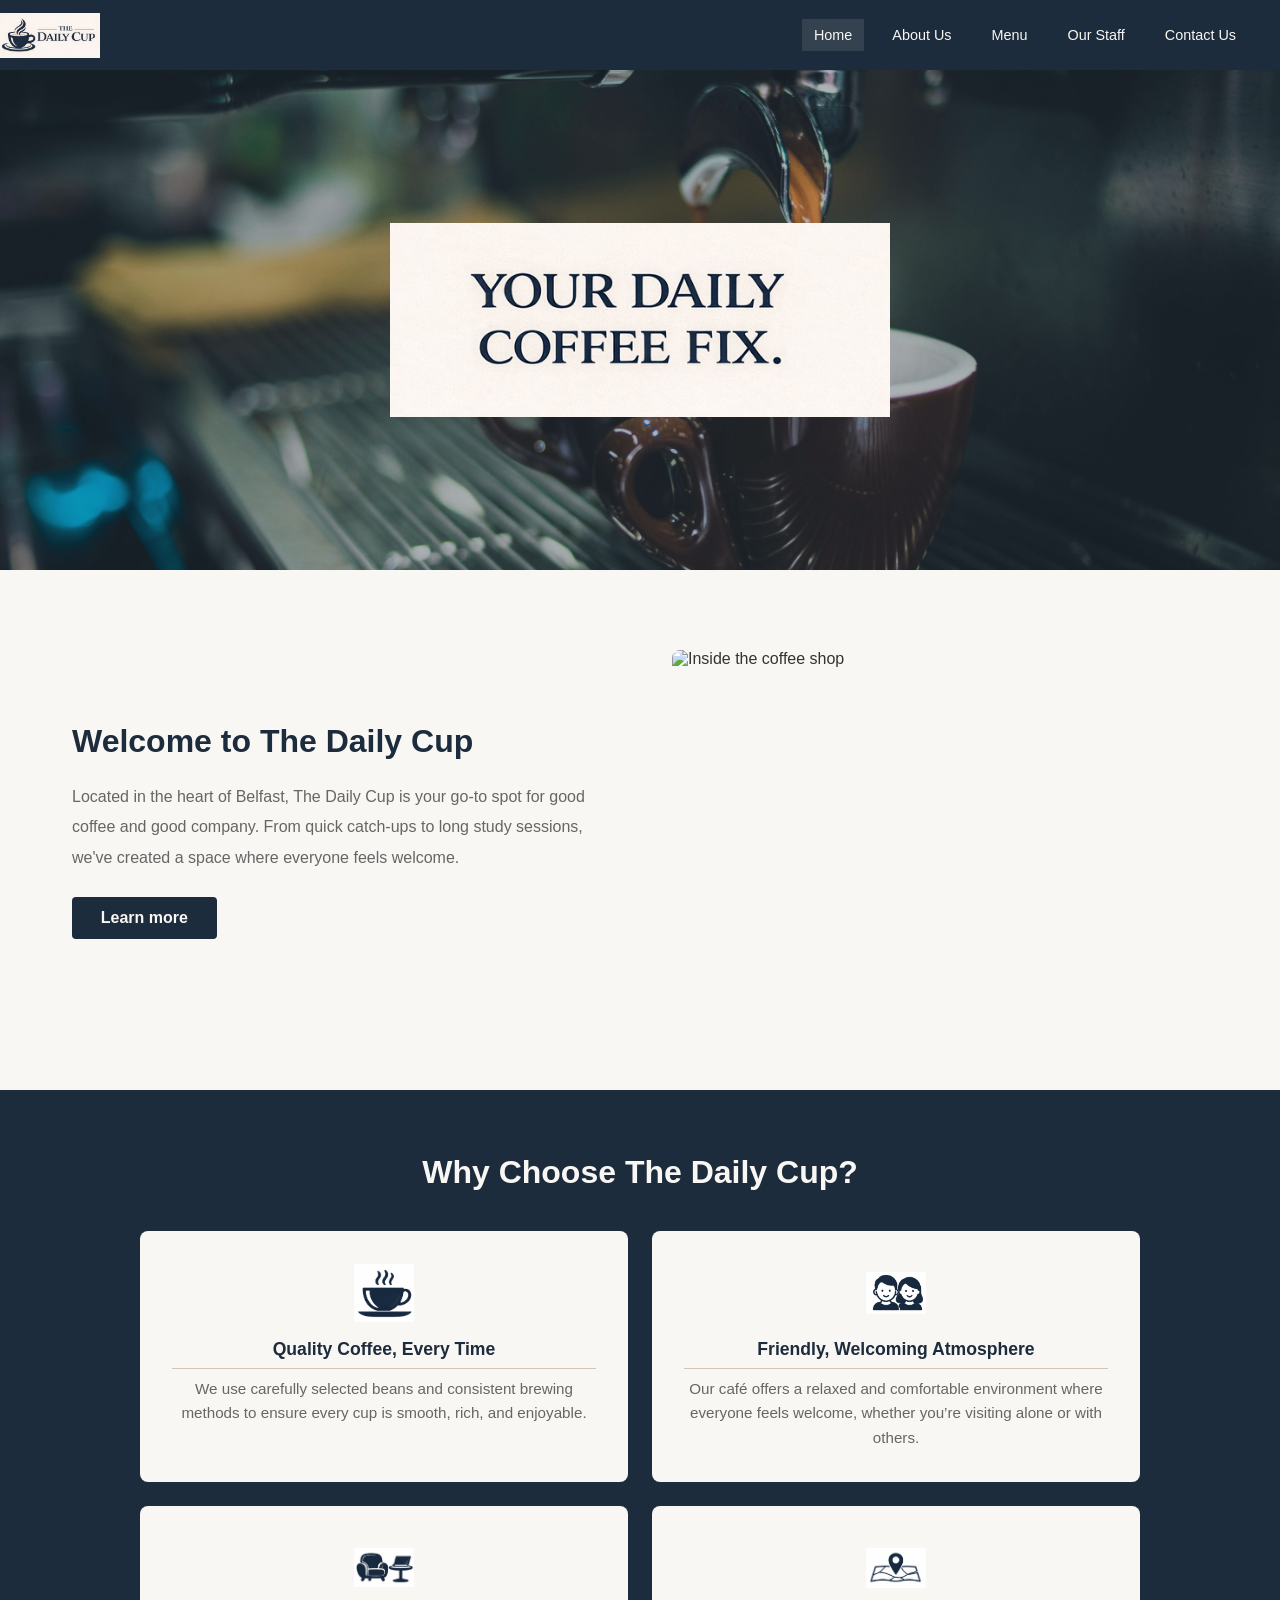
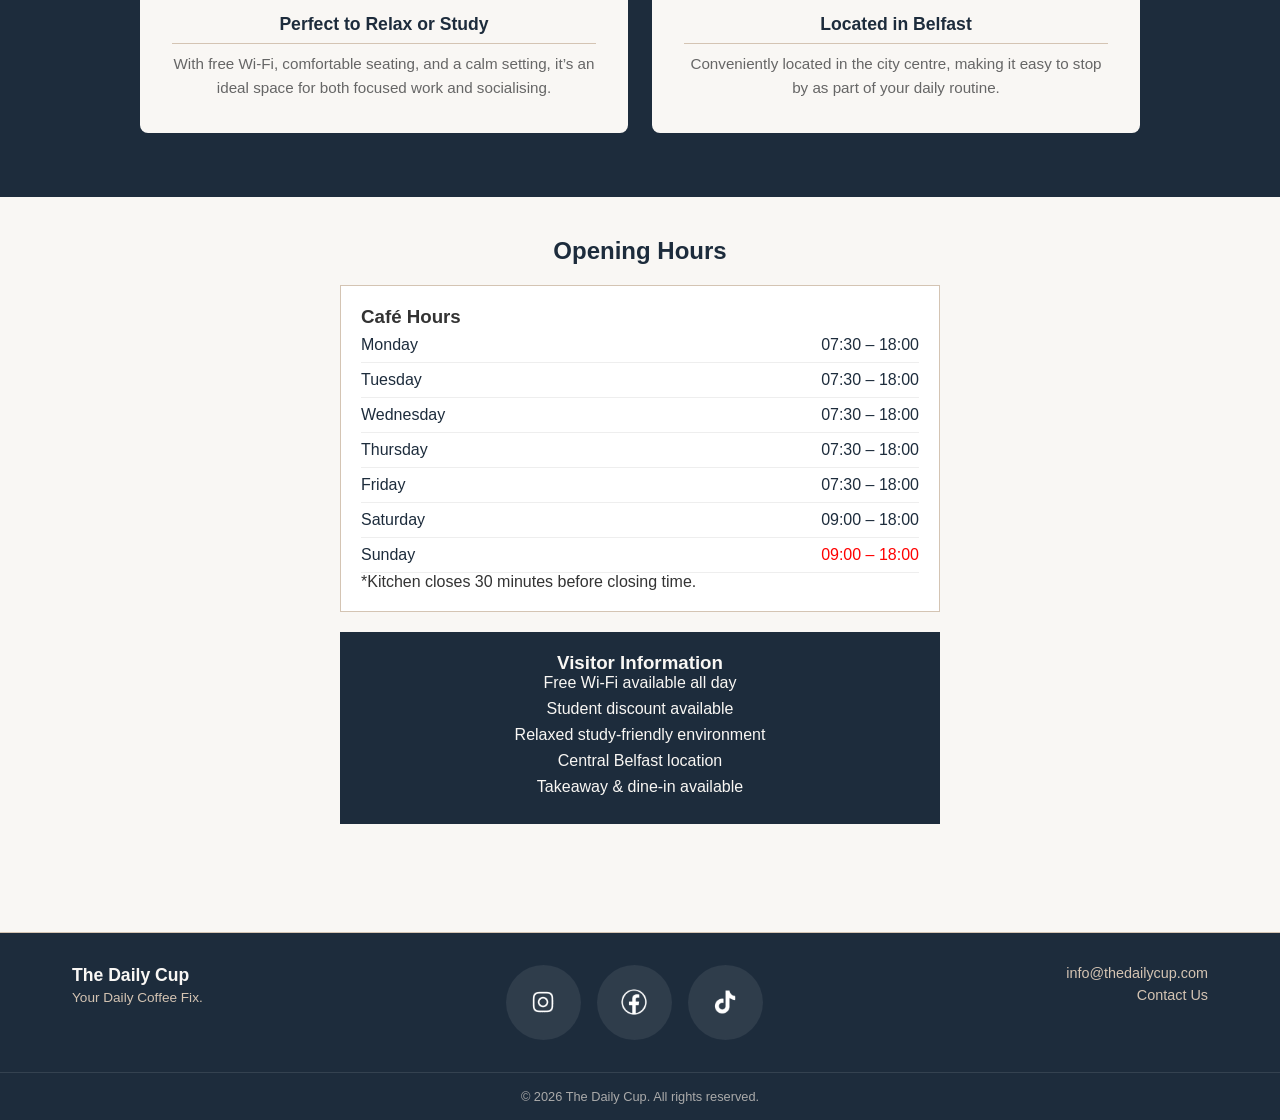
==== index.html @ e78878cc "Continued work on contact page, added favicons to each page" ====
<!DOCTYPE html>
<html lang="en">
<head>
    <meta charset="UTF-8">
    <meta name="viewport" content="width=device-width, initial-scale=1.0">
    <meta name="description" content="The Daily Cup - Your local coffee shop for handcrafted drinks and a cozy atmosphere.">
    <title>The Daily Cup - Home</title>
    <link rel="icon" href="./assets/favicon.png" type="image/png">
    <link rel="stylesheet" href="css/styles.css">
    <link rel="stylesheet" href="css/home.css">
</head>
 
<body class="home-page">
 
    <!-- NAVBAR -->
    <header class="navbar">
        <div class="navbar-inner">
            <a href="index.html" class="navbar-logo">
                <img src="assets/logo.png" alt="The Daily Cup logo" class="logo-img">
            </a>

            <button class="hamburger" id="hamburger"
                aria-label="Open menu"
                aria-expanded="false">
                <span></span><span></span><span></span>
            </button>

            <nav class="nav-links" id="nav-links">
                <a href="index.html" class="nav-link active">Home</a>
                <a href="about.html" class="nav-link">About Us</a>
                <a href="menu.html" class="nav-link">Menu</a>
                <a href="staff.html" class="nav-link">Our Staff</a>
                <a href="contact.html" class="nav-link">Contact Us</a>
            </nav>
        </div>
    </header>
 
 
    <!-- banner -->
    <section class="banner">
        <img src="assets/banner.png" alt="Coffee shop banner" class="banner-img">
        <div class="banner-overlay">
            <img src="assets/slogan.png" alt="Your Daily Coffee Fix" class="banner-slogan-img">
        </div>
    </section>
 
<!-- WELCOME -->
<main>
    <section class="welcome">
        <div class="welcome-text">
            <h1>Welcome to The Daily Cup</h1>
            <p>
                Located in the heart of Belfast, The Daily Cup is your go-to spot for good coffee and good company. From quick catch-ups to long study sessions, we've created a space where everyone feels welcome.
            </p>
            <a href="about.html" class="btn">Learn more</a>
        </div>
        <div class="welcome-img">
            <img src="assets/cafeinside.jpg"
                 alt="Inside the coffee shop"
                 loading="lazy">
        </div>
    </section>
 
 
<!-- WHY CHOOSE US -->
<section class="why-section">
    <h2>Why Choose The Daily Cup?</h2>

    <div class="why-grid">

        <div class="why-card">
            <img src="assets/coffee-icon.png" alt="Coffee icon" class="why-icon">
            <h3>Quality Coffee, Every Time</h3>
            <p>We use carefully selected beans and consistent brewing methods to ensure every cup is smooth, rich, and enjoyable.</p>
        </div>

        <div class="why-card">
            <img src="assets/people-icon.png" alt="People icon" class="why-icon">
            <h3>Friendly, Welcoming Atmosphere</h3>
            <p>Our café offers a relaxed and comfortable environment where everyone feels welcome, whether you’re visiting alone or with others.</p>
        </div>

        <div class="why-card">
            <img src="assets/chair-icon.png" alt="Chair icon" class="why-icon">
            <h3>Perfect to Relax or Study</h3>
            <p>With free Wi-Fi, comfortable seating, and a calm setting, it’s an ideal space for both focused work and socialising.</p>
        </div>

        <div class="why-card">
            <img src="assets/map-icon.png" alt="Map icon" class="why-icon">
            <h3>Located in Belfast</h3>
            <p>Conveniently located in the city centre, making it easy to stop by as part of your daily routine.</p>
        </div>

    </div>
</section>

<!-- OPENING HOURS -->
<section class="hours-section">
    <h2>Opening Hours</h2>

    <div class="hours-container">

        <div class="hours-card">
            <h3>Café Hours</h3>

            <div class="hours-list">
                <div class="day"><span>Monday</span><span>07:30 – 18:00</span></div>
                <div class="day"><span>Tuesday</span><span>07:30 – 18:00</span></div>
                <div class="day"><span>Wednesday</span><span>07:30 – 18:00</span></div>
                <div class="day"><span>Thursday</span><span>07:30 – 18:00</span></div>
                <div class="day"><span>Friday</span><span>07:30 – 18:00</span></div>
                <div class="day"><span>Saturday</span><span>09:00 – 18:00</span></div>
                <div class="day closed"><span>Sunday</span><span>09:00 – 18:00</span></div>
            </div>

            <p class="hours-note">
                *Kitchen closes 30 minutes before closing time.
            </p>
        </div>

        <div class="hours-side">
    <h3>Visitor Information</h3>

    <ul>
        <li>Free Wi-Fi available all day</li>
        <li>Student discount available</li>
        <li>Relaxed study-friendly environment</li>
        <li>Central Belfast location</li>
        <li>Takeaway & dine-in available</li>
    </ul>
</div>

    </div>
</section>
 
 
    <!-- FOOTER -->
    <footer class="footer">
    <div class="footer-inner">
        <div class="footer-brand">
            <p class="footer-logo-text">The Daily Cup</p>
            <p class="footer-tagline">Your Daily Coffee Fix.</p>
        </div>

        <div class="footer-socials">
            <a href="https://www.instagram.com/" class="social-icon" target="_blank">
                <img src="./assets/instagram.png" alt="Instagram">
            </a>
            <a href="https://www.facebook.com/" class="social-icon" target="_blank">
                <img src="./assets/facebook.png" alt="Facebook">
            </a>
            <a href="https://www.tiktok.com/" class="social-icon" target="_blank">
                <img src="./assets/tiktok.png" alt="TikTok">
            </a>
        </div>

        <div class="footer-contact">
            <a href="mailto:info@thedailycup.com" class="footer-email">info@thedailycup.com</a>
            <a href="contact.html" class="footer-contact-link">Contact Us</a>
        </div>
    </div>

    <div class="footer-bottom">
        <p>&copy; <span id="year"></span> The Daily Cup. All rights reserved.</p>
    </div>
</footer>

<!-- jQuery then home.js -->
<script src="js/jquery.js"></script>
<script src="js/home.js"></script>

</body>
</html>
---- css/styles.css ----
/* Reset styles */
* {
  margin: 0;
  padding: 0;
  box-sizing: border-box;
}

/* Body styles */
body {
  font-family: Arial, sans-serif;
  background-color: #F9F7F4;
  color: #333333;
  padding-top: 70px;
}

/* Images */
img {
  max-width: 100%;
  display: block;
}

/* Links */
a {
  text-decoration: none;
  color: inherit;
}

/* Navbar */
.navbar {
  background-color: #1D2C3C;
  position: fixed;
  top: 0;
  left: 0;
  right: 0;
  z-index: 100;
}

/* Navbar layout */
.navbar-inner {
  width: 100%;
  padding-right: 2rem;
  display: flex;
  align-items: center;
  height: 70px;
}

/* Logo */
.logo-img {
  height: 45px;
}

/* Nav links */
.nav-links {
  display: flex;
  gap: 1rem;
  margin-left: auto;
}

/* Nav link style */
.nav-link {
  color: #F9F7F4;
  font-size: 0.9rem;
  padding: 0.5rem 0.75rem;
}

/* Nav hover and active */
.nav-link:hover,
.nav-link.active {
  background-color: rgba(255, 255, 255, 0.1);
}

/* Hamburger menu */
.hamburger {
  display: none;
  flex-direction: column;
  gap: 5px;
  background: none;
  border: none;
}

/* Hamburger lines */
.hamburger span {
  width: 24px;
  height: 2px;
  background: #F9F7F4;
}

/* Footer */
.footer {
  background-color: #1D2C3C;
  border-top: 1px solid #D4C4B3;
  margin-top: 3rem;
}

/* Footer layout */
.footer-inner {
  max-width: 1200px;
  margin: 0 auto;
  padding: 2rem;

  display: flex;
  justify-content: space-between;
  align-items: flex-start;
  flex-wrap: wrap;

  gap: 2rem;
}

/* Footer brand */
.footer-logo-text {
  font-size: 1.1rem;
  font-weight: bold;
  color: #F9F7F4;
}

/* Footer tagline */
.footer-tagline {
  font-size: 0.85rem;
  color: #D4C4B3;
  margin-top: 4px;
}

/* Socials container */
.footer-socials {
  display: flex;
  gap: 1rem;
  align-items: center;
}

/* Social icon box */
.social-icon {
  width: 38px;
  height: 38px;
  border-radius: 50%;
  background-color: rgba(255, 255, 255, 0.08);
  display: flex;
  align-items: center;
  justify-content: center;
}

/* Social icon image */
.social-icon img {
  width: 18px;
  height: 18px;
  filter: brightness(0) invert(1);
}

/* Contact section */
.footer-contact {
  display: flex;
  flex-direction: column;
  gap: 6px;
  text-align: right;
}

/* Contact links */
.footer-email,
.footer-contact-link {
  color: #D4C4B3;
  font-size: 0.9rem;
}

/* Footer bottom bar */
.footer-bottom {
  text-align: center;
  padding: 1rem;
  font-size: 0.8rem;
  color: #aaa;
  border-top: 1px solid rgba(255, 255, 255, 0.1);
}

/* Mobile styles */
@media (max-width: 768px) {

  /* Show hamburger */
  .hamburger {
    display: flex;
    margin-left: auto;
  }

  /* Mobile nav dropdown */
  .nav-links {
    display: none;
    flex-direction: column;
    position: absolute;
    top: 70px;
    left: 0;
    right: 0;
    background-color: #1D2C3C;
    padding: 1rem 2rem;
  }

  /* Open mobile menu */
  .nav-links.open {
    display: flex;
  }

  /* Mobile nav links */
  .nav-link {
    padding: 0.6rem 0;
    width: 100%;
  }

  /* Footer mobile layout */
  .footer-inner {
    flex-direction: column;
    align-items: center;
    text-align: center;
  }

  /* Center contact on mobile */
  .footer-contact {
    text-align: center;
  }
}

/* FOOTER SOCIAL ICONS */
.social-icon {
  width: 75px;
  height: 75px;
  display: flex;
  align-items: center;
  justify-content: center;
}

.social-icon img {
  width: 46px;
  height: 46px;
}
---- css/home.css ----
/* BANNER SECTION */

.banner {
  position: relative;
  height: 500px;
  overflow: hidden;
  background-color: #1D2C3C;
}

.banner-img {
  width: 100%;
  height: 100%;
  object-fit: cover;
}

.banner-overlay {
  position: absolute;
  top: 0;
  left: 0;
  right: 0;
  bottom: 0;
  background: rgba(29, 44, 60, 0.3);
  display: flex;
  align-items: center;
  justify-content: center;
}

.banner-slogan-img {
  width: 90%;
  max-width: 500px;
}

/* WELCOME SECTION */

.welcome {
  max-width: 1200px;
  margin: 0 auto;
  padding: 5rem 2rem;
  display: grid;
  grid-template-columns: 1fr 1fr;
  gap: 4rem;
  align-items: center;
}

.welcome-text {
  padding-right: 1rem;
}

.welcome-text h1 {
  font-size: 2rem;
  color: #1D2C3C;
  margin-bottom: 1.2rem;
  line-height: 1.3;
}

.welcome-text p {
  color: #666666;
  line-height: 1.9;
  font-size: 1rem;
}

.welcome-img img {
  width: 100%;
  height: 360px;
  object-fit: cover;
  border-radius: 8px;
  transition: transform 0.3s ease;
}

.welcome-img img:hover {
  transform: scale(1.02);
}

/* BUTTON */
.btn {
  display: inline-block;
  margin-top: 1.5rem;
  padding: 0.75rem 1.8rem;
  background-color: #1D2C3C;
  color: #F9F7F4;
  text-decoration: none;
  border-radius: 4px;
  font-weight: 600;
  transition: background-color 0.3s ease;
}

.btn:hover {
  background-color: #2a3f57;
}

/* WHY CHOOSE US SECTION */

.why-section {
  background-color: #1D2C3C;
  padding: 4rem 2rem;
  text-align: center;
}

.why-section h2 {
  font-size: 2rem;
  color: #F9F7F4;
  margin-bottom: 2.5rem;
}

.why-grid {
  max-width: 1000px;
  margin: 0 auto;
  display: grid;
  grid-template-columns: 1fr 1fr;
  gap: 1.5rem;
}

/* WHY CARDS */
.why-card {
  position: relative;
  margin-top: 0;
  background-color: #F9F7F4;
  border-radius: 8px;
  padding: 2rem;
  text-align: center;
  transition: transform 0.2s ease;
}

.why-card:hover {
  transform: translateY(-4px);
}

.why-icon {
  width: 60px;
  height: 60px;
  margin: 0 auto 1rem;
  display: block;
  object-fit: contain;
}

.why-card h3 {
  font-size: 1.1rem;
  color: #1D2C3C;
  margin-bottom: 0.5rem;
  border-bottom: 1px solid #D4C4B3;
  padding-bottom: 0.5rem;
}

.why-card p {
  color: #666666;
  font-size: 0.95rem;
  line-height: 1.6;
}

/* OPENING HOURS SECTION */

.hours-section {
  background: #F9F7F4;
  padding: 40px 20px;
  text-align: center;
}

.hours-section h2 {
  color: #1D2C3C;
  margin-bottom: 20px;
}

/* hours box */
.hours-card {
  background: white;
  padding: 20px;
  margin: 0 auto 20px;
  max-width: 600px;
  border: 1px solid #D4C4B3;
  text-align: left;
}

/* each day row */
.day {
  display: flex;
  justify-content: space-between;
  padding: 8px 0;
  border-bottom: 1px solid #eee;
  color: #1D2C3C;
}

/* closed day */
.closed span:last-child {
  color: red;
}

/* info box */
.hours-side {
  background: #1D2C3C;
  color: #F9F7F4;
  padding: 20px;
  max-width: 600px;
  margin: 0 auto 20px;
}

.hours-side ul {
  list-style: none;
  padding: 0;
  margin: 0;
}

.hours-side li {
  margin-bottom: 8px;
}

/* MOBILE RESPONSIVE */

@media (max-width: 768px) {
  .banner {
    height: 320px;
  }

  .welcome {
    grid-template-columns: 1fr;
    padding: 2rem 1.5rem;
  }

  .welcome-text {
    padding-right: 0;
  }

  .why-grid {
    grid-template-columns: 1fr;
  }
}
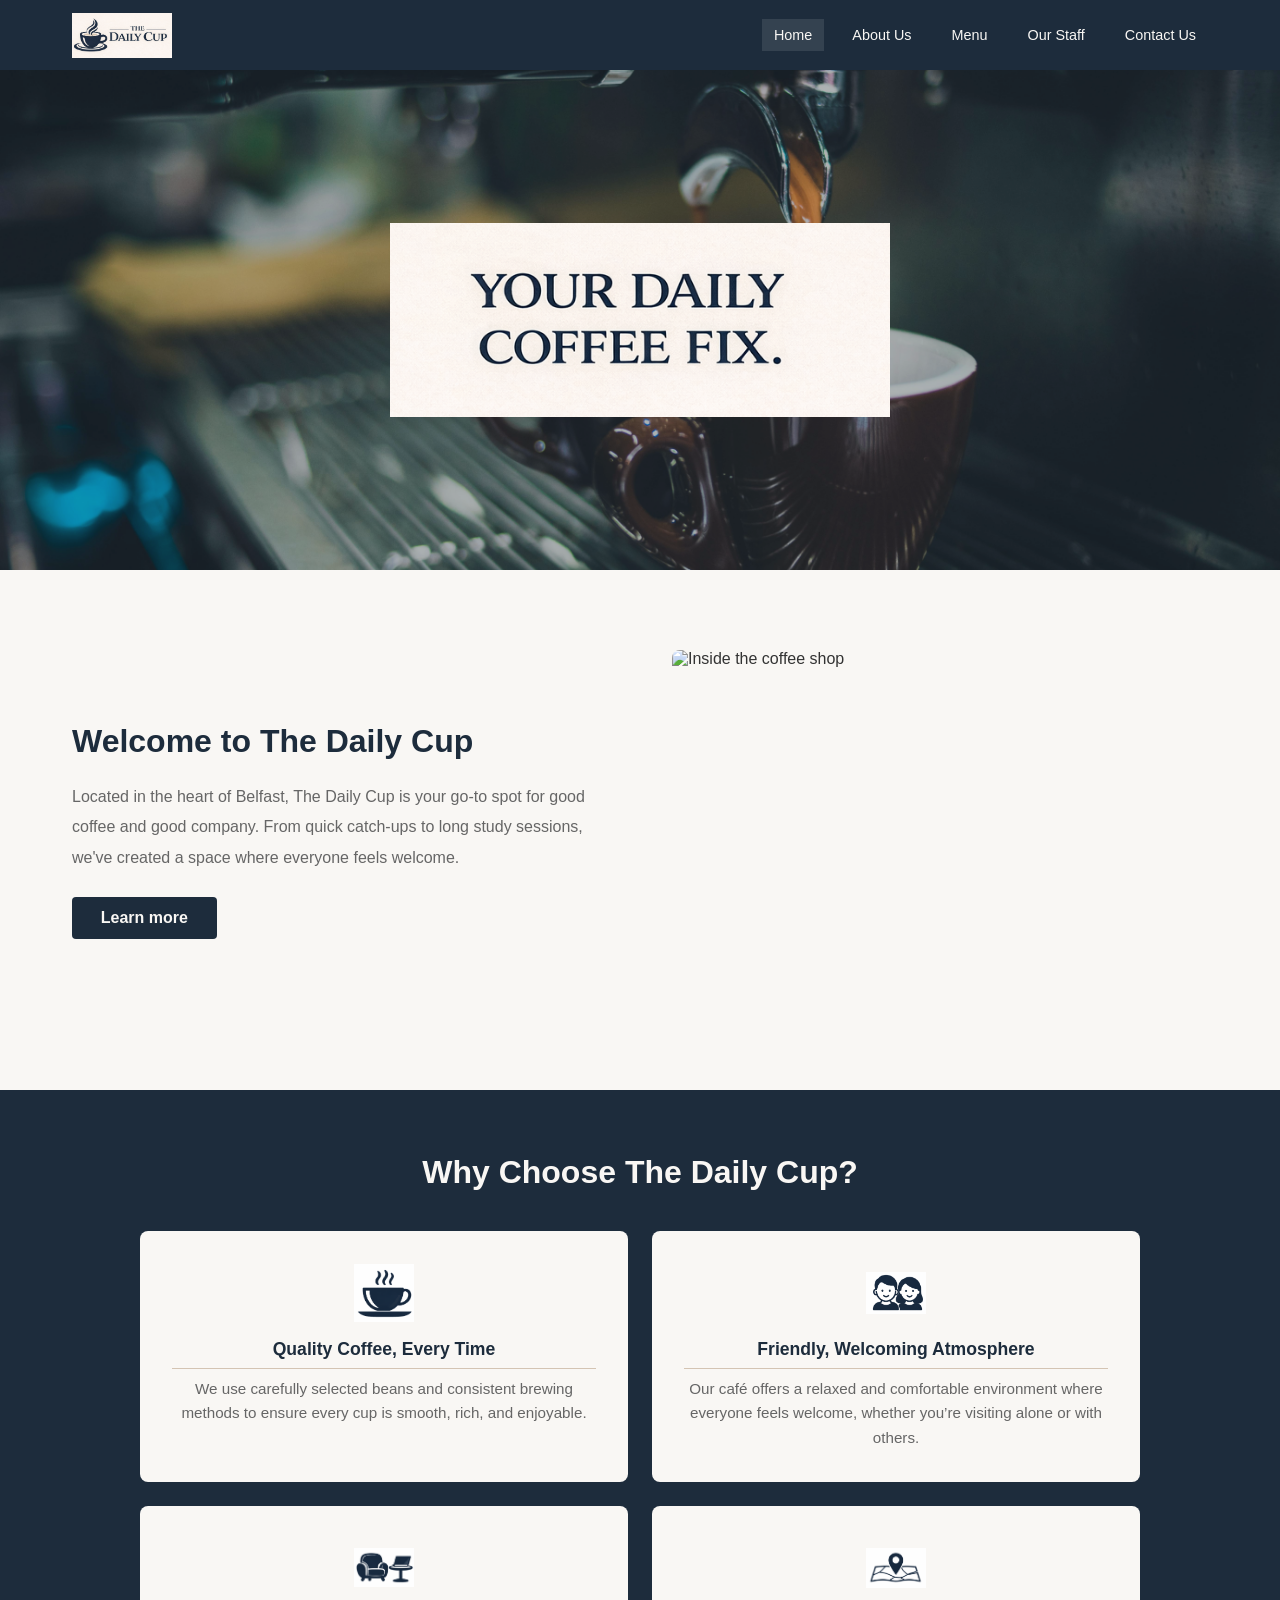
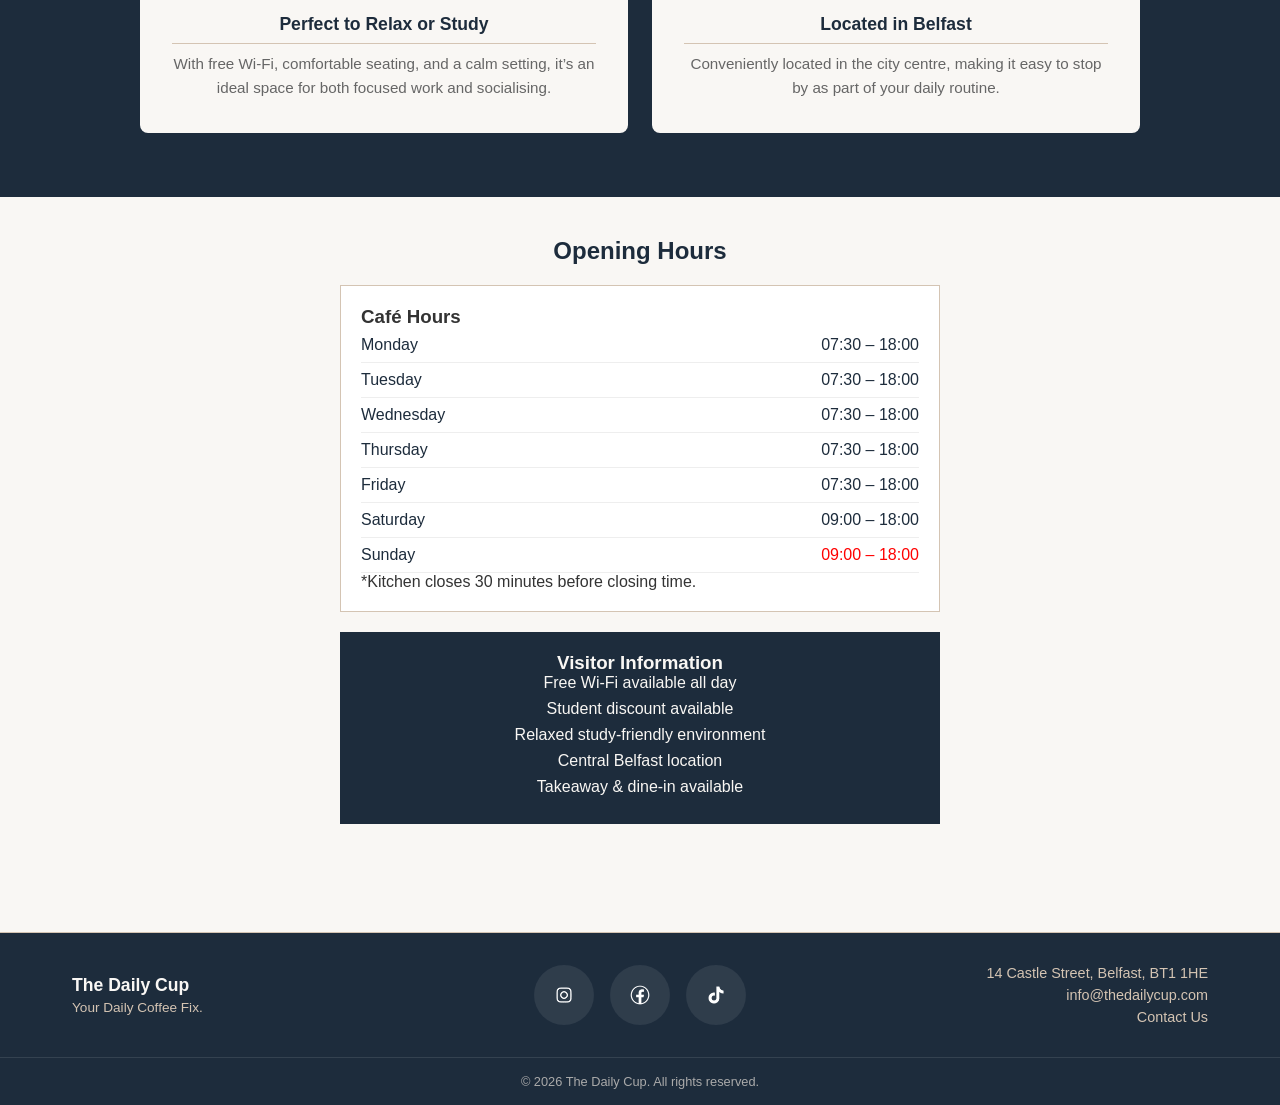
==== commit 96f6beff: "Added location to footer on each page" ====
--- a/index.html
+++ b/index.html
@@ -5,7 +5,7 @@
     <meta name="viewport" content="width=device-width, initial-scale=1.0">
     <meta name="description" content="The Daily Cup - Your local coffee shop for handcrafted drinks and a cozy atmosphere.">
     <title>The Daily Cup - Home</title>
-    <link rel="icon" href="./assets/favicon.png" type="image/png">
+    <link rel="icon" href="assets/favicon.png" type="image/png">
     <link rel="stylesheet" href="css/styles.css">
     <link rel="stylesheet" href="css/home.css">
 </head>
@@ -135,8 +135,8 @@
 </section>
  
  
-    <!-- FOOTER -->
-    <footer class="footer">
+<!-- FOOTER -->
+<footer class="footer">
     <div class="footer-inner">
         <div class="footer-brand">
             <p class="footer-logo-text">The Daily Cup</p>
@@ -156,6 +156,7 @@
         </div>
 
         <div class="footer-contact">
+            <address class="footer-address">14 Castle Street, Belfast, BT1 1HE</address>
             <a href="mailto:info@thedailycup.com" class="footer-email">info@thedailycup.com</a>
             <a href="contact.html" class="footer-contact-link">Contact Us</a>
         </div>
--- a/css/styles.css
+++ b/css/styles.css
@@ -37,11 +37,13 @@
 
 /* Navbar layout */
 .navbar-inner {
+  max-width: 1200px;
+  margin: 0 auto;
+  padding: 0 2rem;
+  display: flex;
+  align-items: center;
+  height: 70px;
   width: 100%;
-  padding-right: 2rem;
-  display: flex;
-  align-items: center;
-  height: 70px;
 }
 
 /* Logo */
@@ -76,6 +78,7 @@
   gap: 5px;
   background: none;
   border: none;
+  cursor: pointer;
 }
 
 /* Hamburger lines */
@@ -85,6 +88,23 @@
   background: #F9F7F4;
 }
 
+/* BUTTON */
+.btn {
+  display: inline-block;
+  margin-top: 1.5rem;
+  padding: 0.75rem 1.8rem;
+  background-color: #1D2C3C;
+  color: #F9F7F4;
+  text-decoration: none;
+  border-radius: 4px;
+  font-weight: 600;
+  transition: background-color 0.3s ease;
+}
+
+.btn:hover {
+  background-color: #2a3f57;
+}
+
 /* Footer */
 .footer {
   background-color: #1D2C3C;
@@ -97,12 +117,9 @@
   max-width: 1200px;
   margin: 0 auto;
   padding: 2rem;
-
-  display: flex;
-  justify-content: space-between;
-  align-items: flex-start;
-  flex-wrap: wrap;
-
+  display: grid;
+  grid-template-columns: 1fr auto 1fr;
+  align-items: center;
   gap: 2rem;
 }
 
@@ -125,12 +142,13 @@
   display: flex;
   gap: 1rem;
   align-items: center;
+  justify-content: center;
 }
 
 /* Social icon box */
 .social-icon {
-  width: 38px;
-  height: 38px;
+  width: 60px;
+  height: 60px;
   border-radius: 50%;
   background-color: rgba(255, 255, 255, 0.08);
   display: flex;
@@ -140,8 +158,8 @@
 
 /* Social icon image */
 .social-icon img {
-  width: 18px;
-  height: 18px;
+  width: 34px;
+  height: 34px;
   filter: brightness(0) invert(1);
 }
 
@@ -151,6 +169,15 @@
   flex-direction: column;
   gap: 6px;
   text-align: right;
+  justify-self: end;
+}
+
+/* Address */
+.footer-address {
+  font-style: normal;
+  font-size: 0.9rem;
+  color: #D4C4B3;
+  margin: 0;
 }
 
 /* Contact links */
@@ -203,7 +230,7 @@
 
   /* Footer mobile layout */
   .footer-inner {
-    flex-direction: column;
+    grid-template-columns: 1fr;
     align-items: center;
     text-align: center;
   }
@@ -211,19 +238,6 @@
   /* Center contact on mobile */
   .footer-contact {
     text-align: center;
-  }
-}
-
-/* FOOTER SOCIAL ICONS */
-.social-icon {
-  width: 75px;
-  height: 75px;
-  display: flex;
-  align-items: center;
-  justify-content: center;
-}
-
-.social-icon img {
-  width: 46px;
-  height: 46px;
+    justify-self: center;
+  }
 }
--- a/css/home.css
+++ b/css/home.css
@@ -71,23 +71,6 @@
   transform: scale(1.02);
 }
 
-/* BUTTON */
-.btn {
-  display: inline-block;
-  margin-top: 1.5rem;
-  padding: 0.75rem 1.8rem;
-  background-color: #1D2C3C;
-  color: #F9F7F4;
-  text-decoration: none;
-  border-radius: 4px;
-  font-weight: 600;
-  transition: background-color 0.3s ease;
-}
-
-.btn:hover {
-  background-color: #2a3f57;
-}
-
 /* WHY CHOOSE US SECTION */
 
 .why-section {
@@ -160,7 +143,7 @@
   margin-bottom: 20px;
 }
 
-/* hours box */
+/* Hours box */
 .hours-card {
   background: white;
   padding: 20px;
@@ -170,7 +153,7 @@
   text-align: left;
 }
 
-/* each day row */
+/* Each day row */
 .day {
   display: flex;
   justify-content: space-between;
@@ -179,12 +162,12 @@
   color: #1D2C3C;
 }
 
-/* closed day */
+/* Closed day */
 .closed span:last-child {
   color: red;
 }
 
-/* info box */
+/* Info box */
 .hours-side {
   background: #1D2C3C;
   color: #F9F7F4;
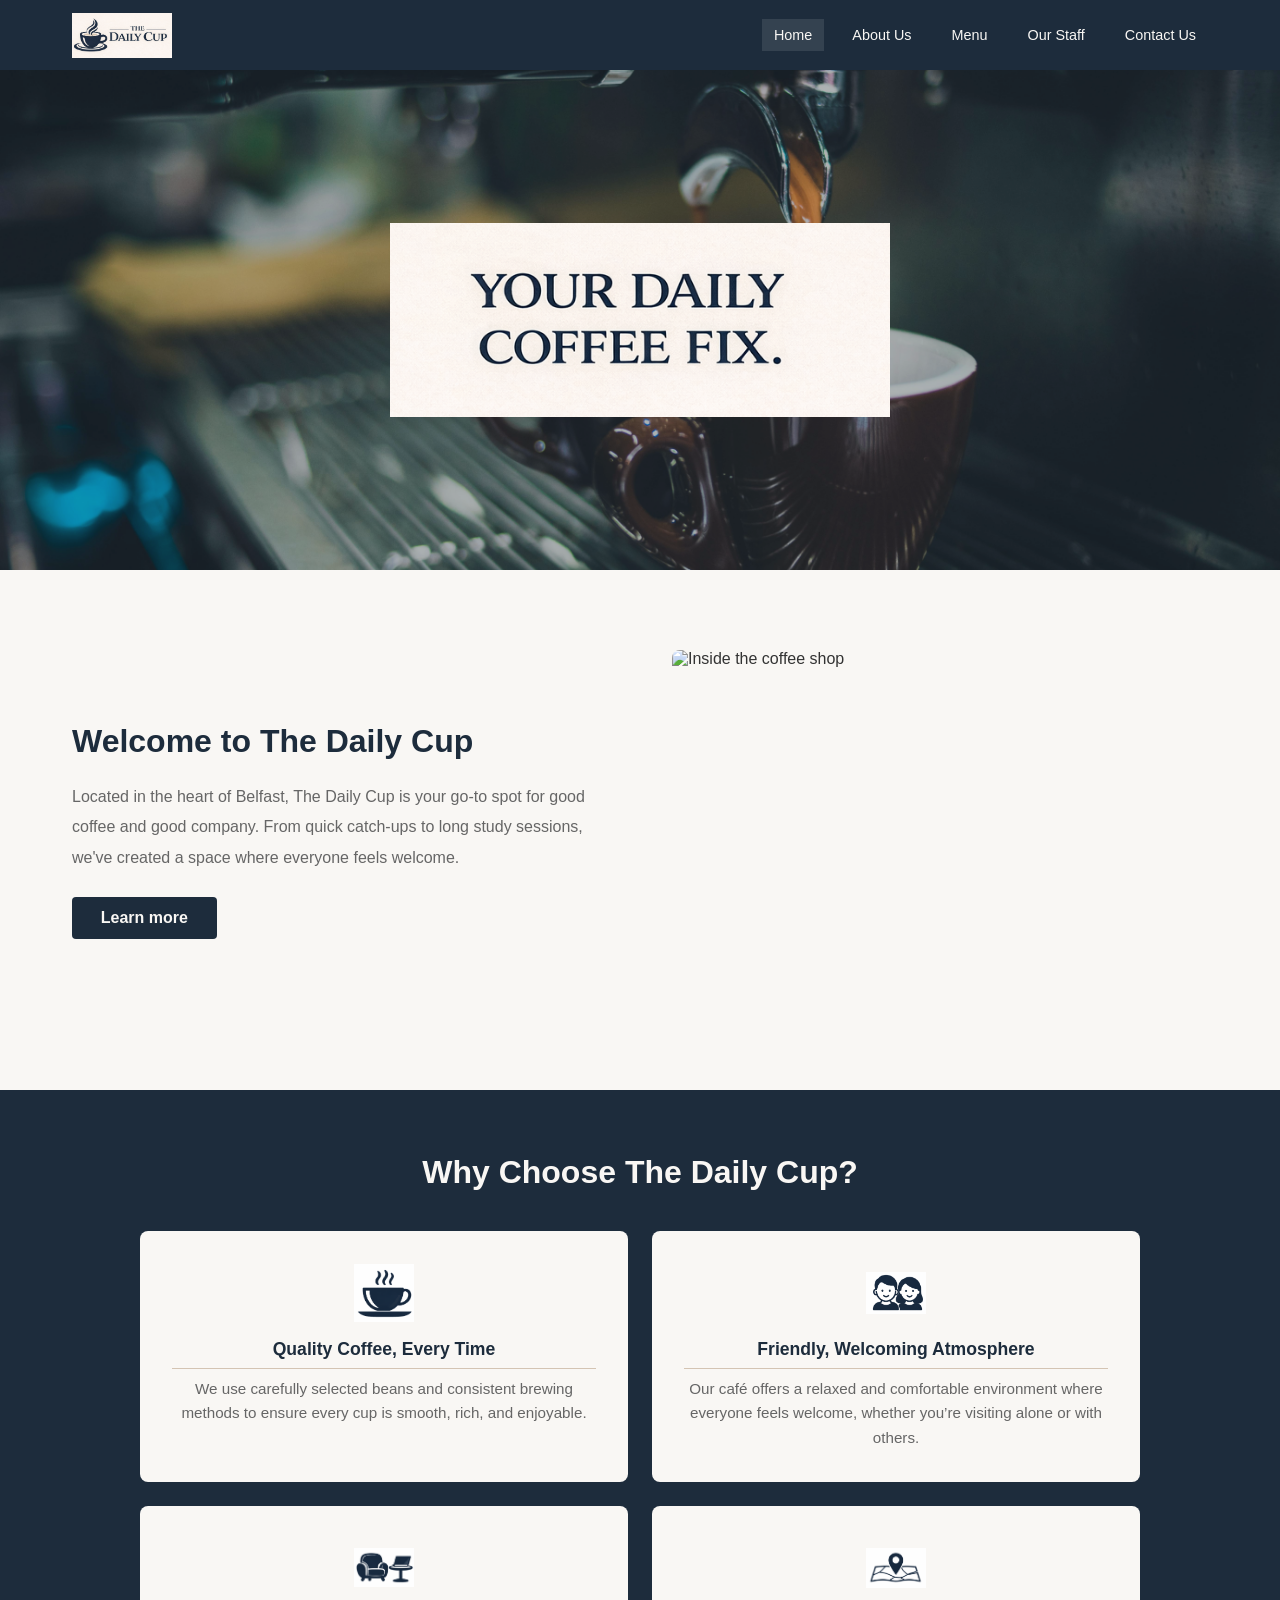
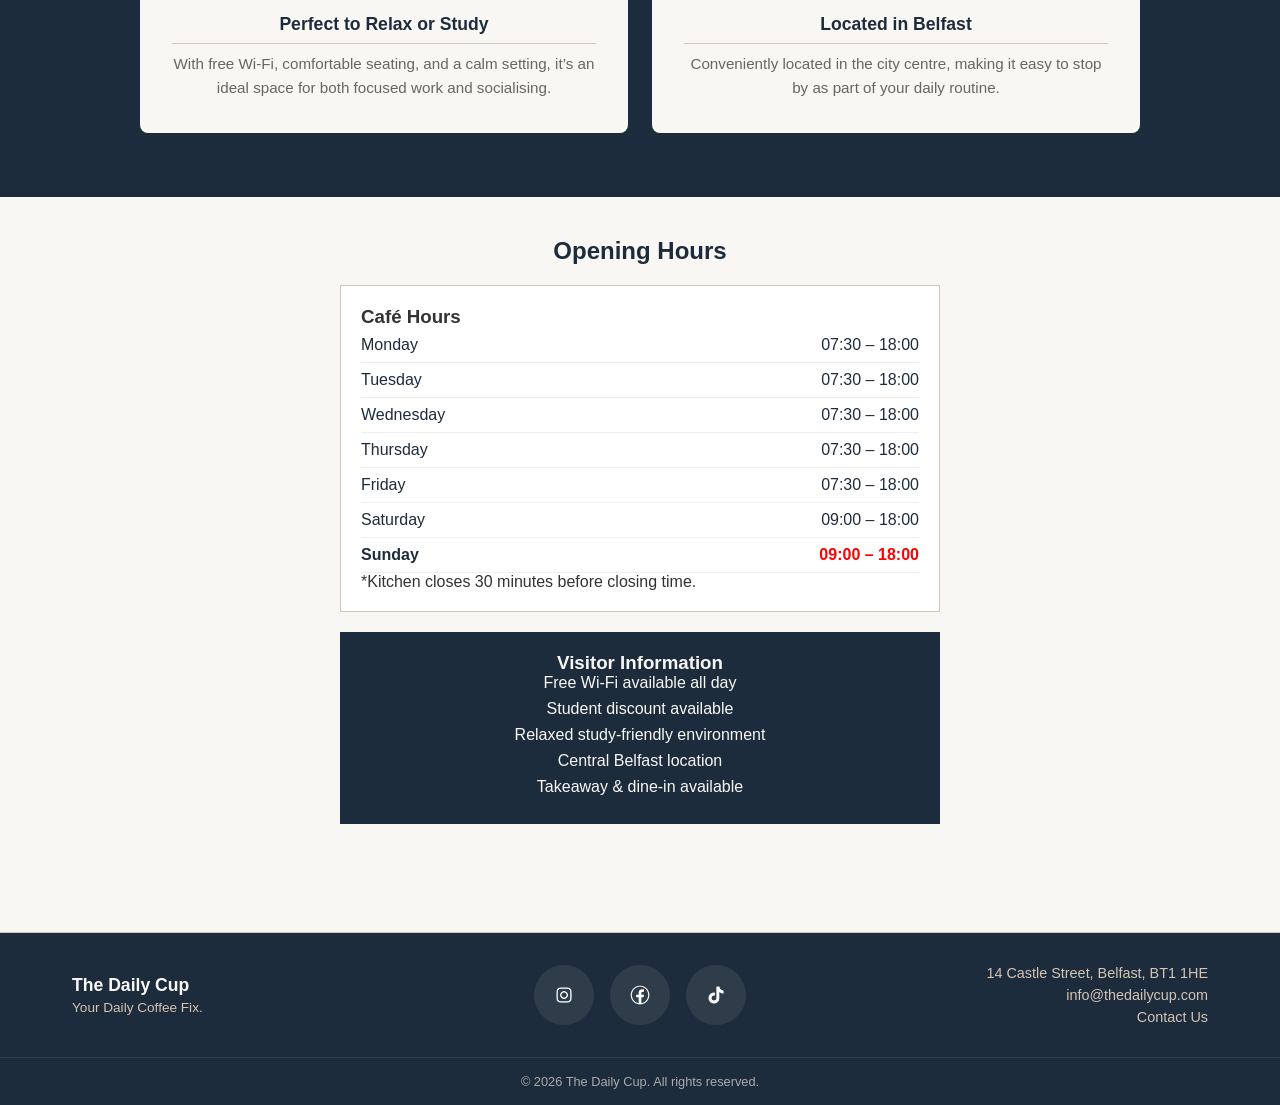
==== commit 45721683: "Added more js to homepage, updated mobile js in menu" ====
--- a/index.html
+++ b/index.html
@@ -111,7 +111,7 @@
                 <div class="day"><span>Thursday</span><span>07:30 – 18:00</span></div>
                 <div class="day"><span>Friday</span><span>07:30 – 18:00</span></div>
                 <div class="day"><span>Saturday</span><span>09:00 – 18:00</span></div>
-                <div class="day closed"><span>Sunday</span><span>09:00 – 18:00</span></div>
+                <div class="day"><span>Sunday</span><span>09:00 – 18:00</span></div>
             </div>
 
             <p class="hours-note">
--- a/css/home.css
+++ b/css/home.css
@@ -162,11 +162,6 @@
   color: #1D2C3C;
 }
 
-/* Closed day */
-.closed span:last-child {
-  color: red;
-}
-
 /* Info box */
 .hours-side {
   background: #1D2C3C;
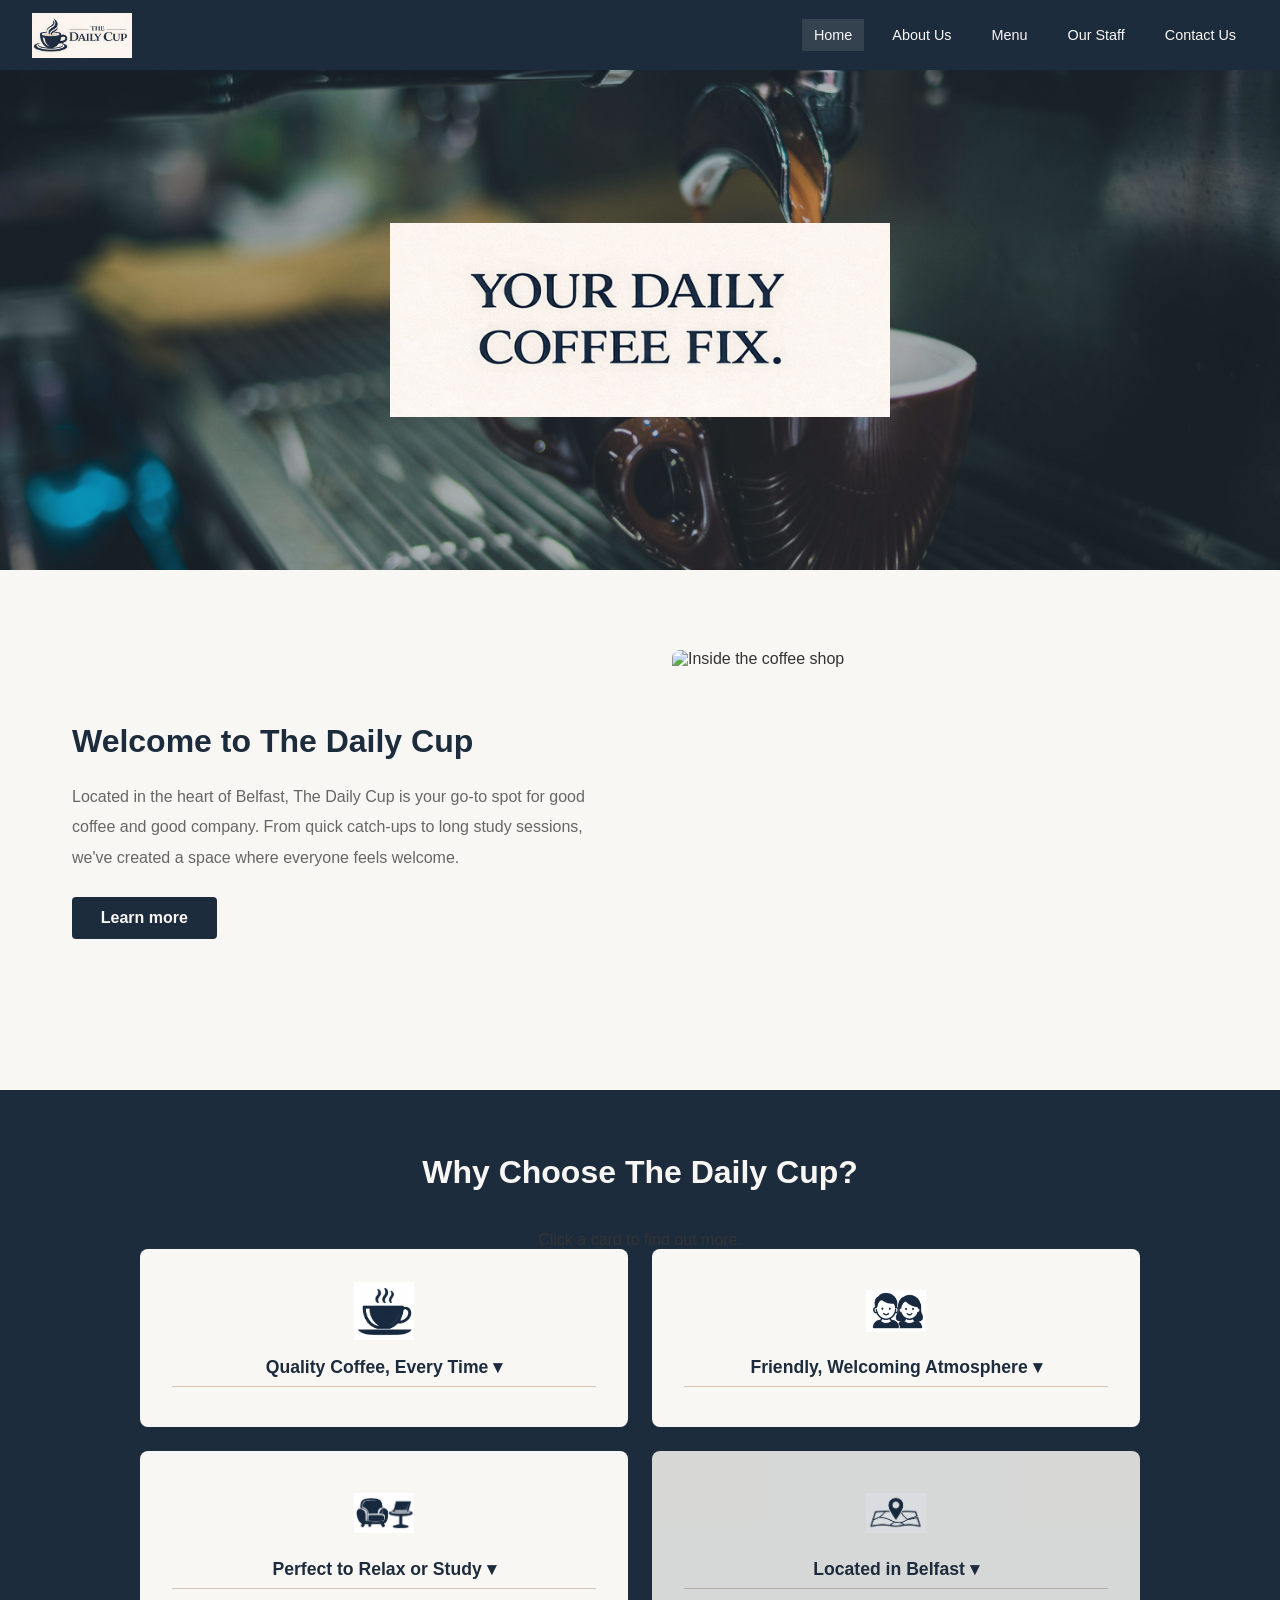
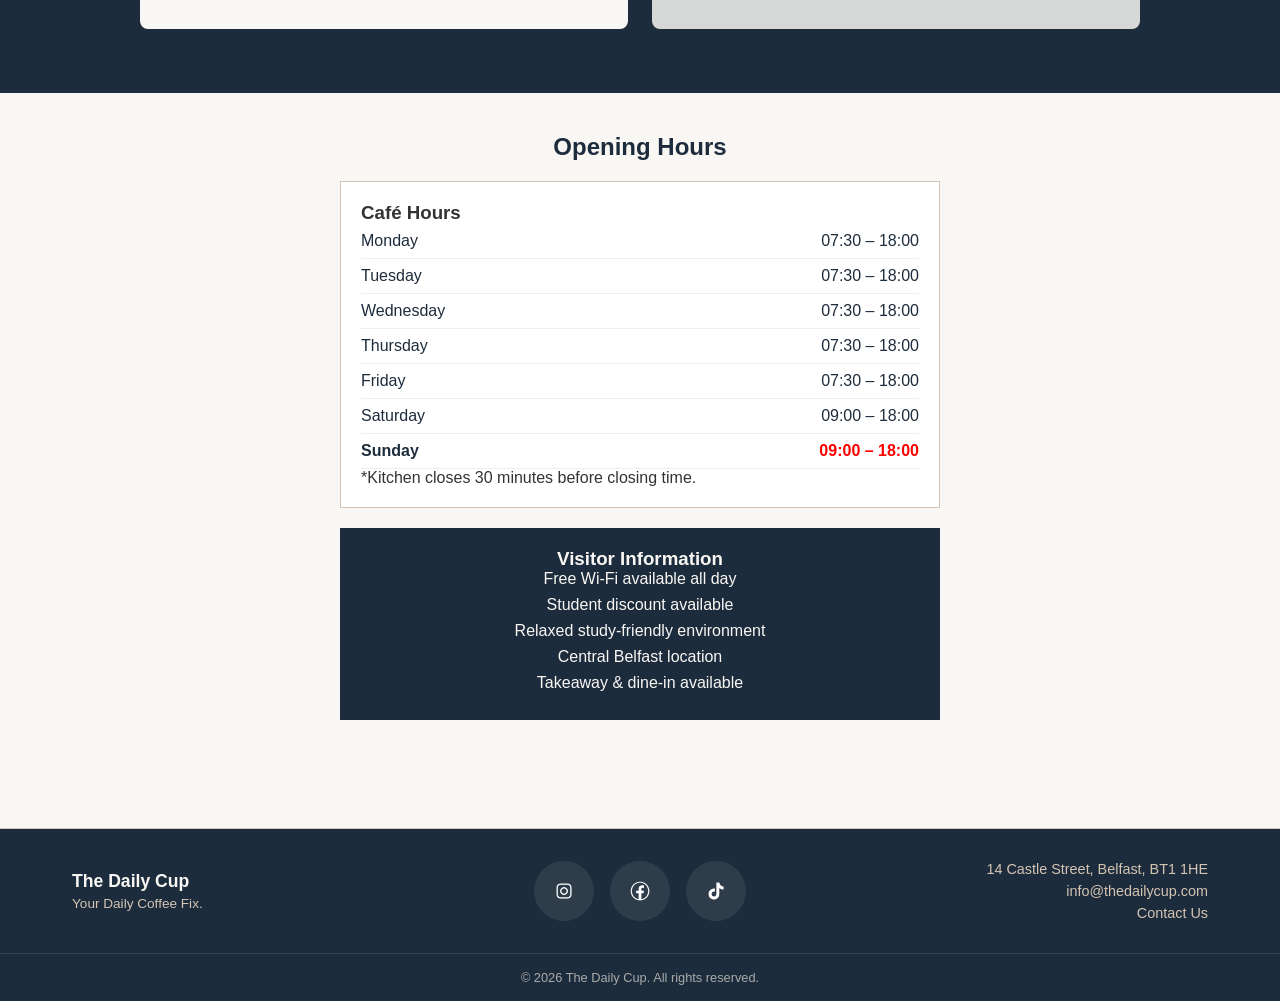
==== commit 5e14e707: "Finalised both pages" ====
--- a/index.html
+++ b/index.html
@@ -65,30 +65,31 @@
 <!-- WHY CHOOSE US -->
 <section class="why-section">
     <h2>Why Choose The Daily Cup?</h2>
+    <p class="why-hint">Click a card to find out more.</p>
 
     <div class="why-grid">
 
         <div class="why-card">
             <img src="assets/coffee-icon.png" alt="Coffee icon" class="why-icon">
-            <h3>Quality Coffee, Every Time</h3>
+            <h3>Quality Coffee, Every Time <span class="card-arrow">▾</span></h3>
             <p>We use carefully selected beans and consistent brewing methods to ensure every cup is smooth, rich, and enjoyable.</p>
         </div>
 
         <div class="why-card">
             <img src="assets/people-icon.png" alt="People icon" class="why-icon">
-            <h3>Friendly, Welcoming Atmosphere</h3>
-            <p>Our café offers a relaxed and comfortable environment where everyone feels welcome, whether you’re visiting alone or with others.</p>
+            <h3>Friendly, Welcoming Atmosphere <span class="card-arrow">▾</span></h3>
+            <p>Our café offers a relaxed and comfortable environment where everyone feels welcome, whether you're visiting alone or with others.</p>
         </div>
 
         <div class="why-card">
             <img src="assets/chair-icon.png" alt="Chair icon" class="why-icon">
-            <h3>Perfect to Relax or Study</h3>
-            <p>With free Wi-Fi, comfortable seating, and a calm setting, it’s an ideal space for both focused work and socialising.</p>
+            <h3>Perfect to Relax or Study <span class="card-arrow">▾</span></h3>
+            <p>With free Wi-Fi, comfortable seating, and a calm setting, it's an ideal space for both focused work and socialising.</p>
         </div>
 
         <div class="why-card">
             <img src="assets/map-icon.png" alt="Map icon" class="why-icon">
-            <h3>Located in Belfast</h3>
+            <h3>Located in Belfast <span class="card-arrow">▾</span></h3>
             <p>Conveniently located in the city centre, making it easy to stop by as part of your daily routine.</p>
         </div>
 
--- a/css/styles.css
+++ b/css/styles.css
@@ -37,13 +37,11 @@
 
 /* Navbar layout */
 .navbar-inner {
-  max-width: 1200px;
-  margin: 0 auto;
+  width: 100%;
   padding: 0 2rem;
   display: flex;
   align-items: center;
   height: 70px;
-  width: 100%;
 }
 
 /* Logo */
--- a/css/home.css
+++ b/css/home.css
@@ -130,6 +130,20 @@
   line-height: 1.6;
 }
 
+/* hide card description by default, revealed on click */
+.why-card p {
+    display: none;
+}
+
+.why-card.open p {
+    display: block;
+}
+
+/* show a pointer that the card is clickable */
+.why-card {
+    cursor: pointer;
+}
+
 /* OPENING HOURS SECTION */
 
 .hours-section {
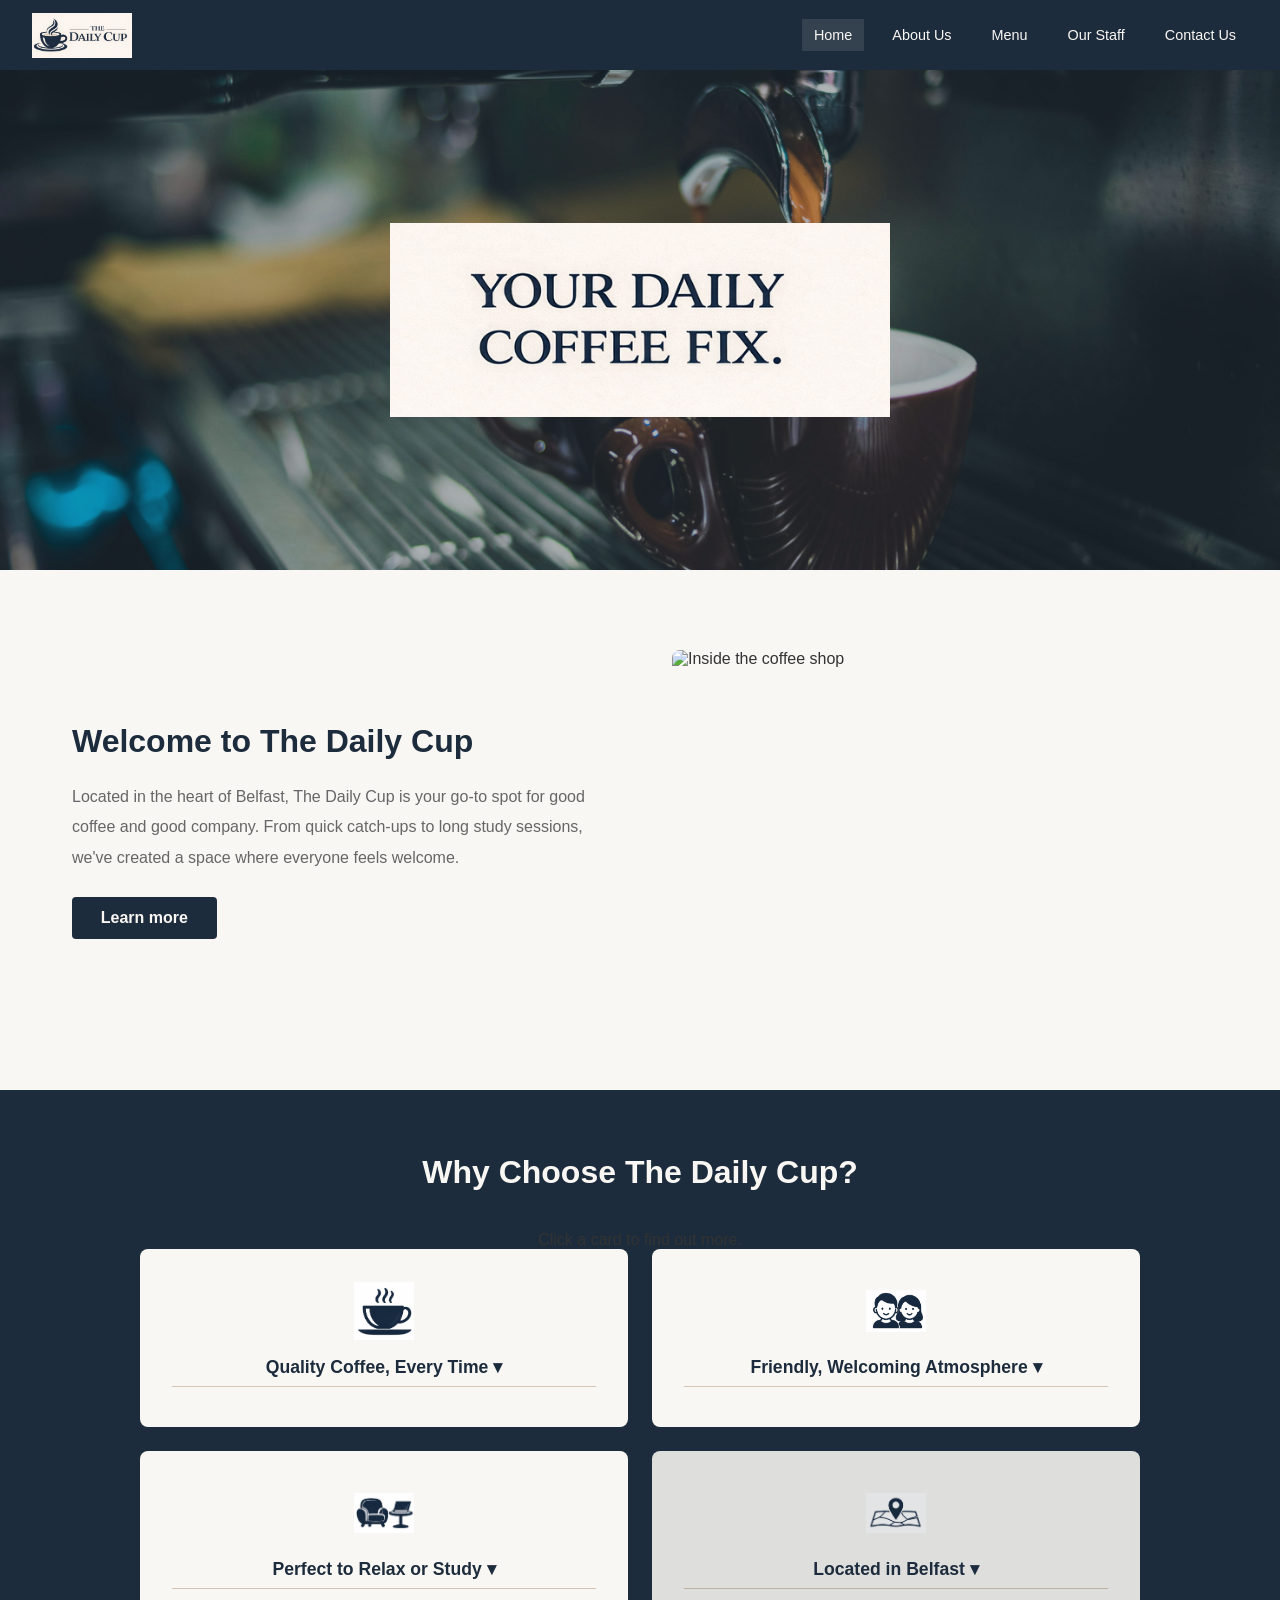
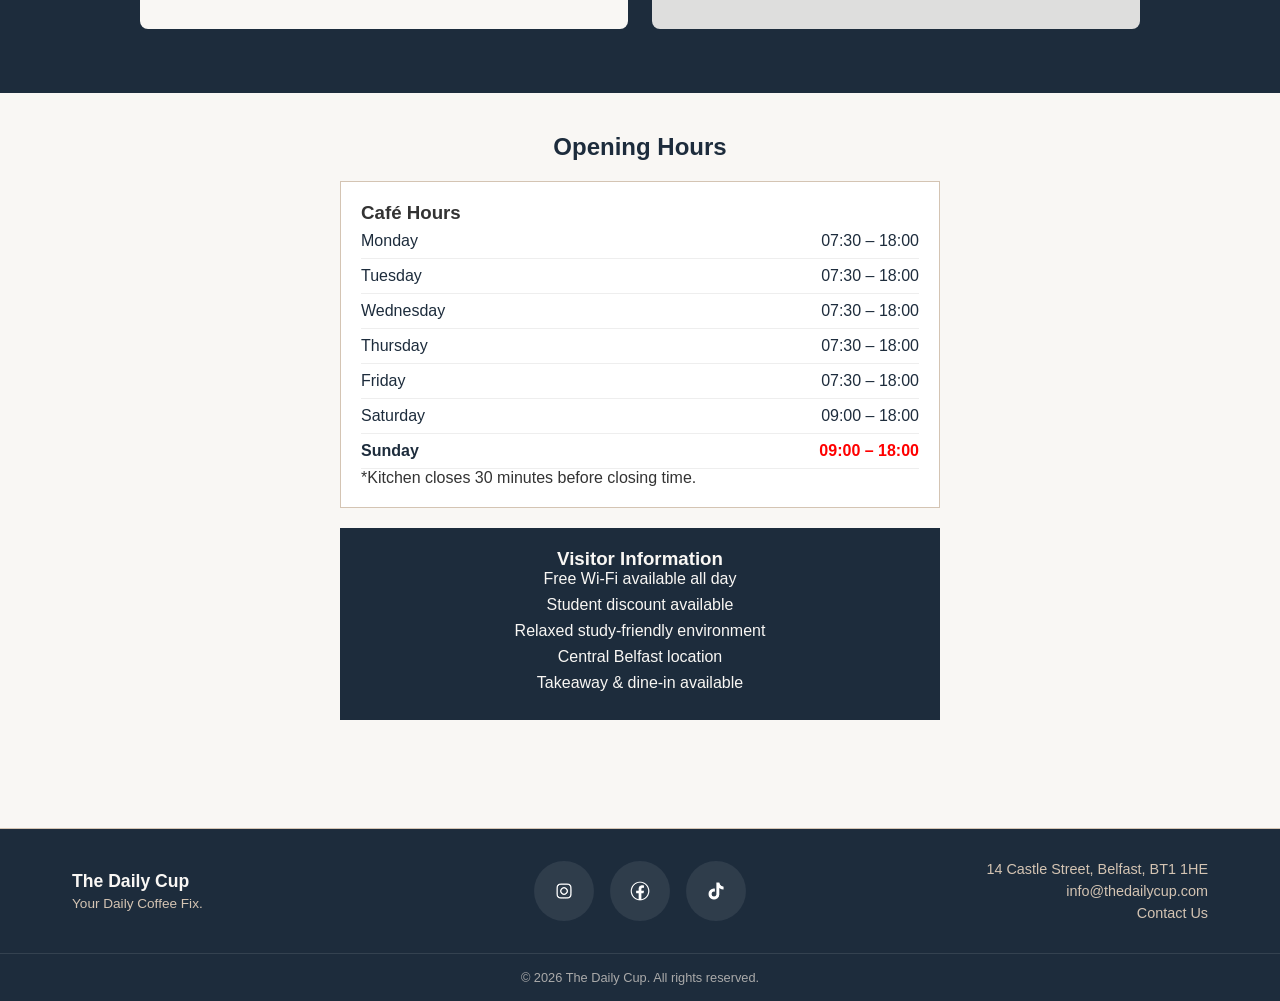
==== commit b2795122: "Text change" ====
--- a/index.html
+++ b/index.html
@@ -11,8 +11,8 @@
 </head>
  
 <body class="home-page">
- 
-    <!-- NAVBAR -->
+
+    <!-- Navbar -->
     <header class="navbar">
         <div class="navbar-inner">
             <a href="index.html" class="navbar-logo">
@@ -43,8 +43,8 @@
             <img src="assets/slogan.png" alt="Your Daily Coffee Fix" class="banner-slogan-img">
         </div>
     </section>
- 
-<!-- WELCOME -->
+
+<!-- Welcome -->
 <main>
     <section class="welcome">
         <div class="welcome-text">
@@ -60,9 +60,9 @@
                  loading="lazy">
         </div>
     </section>
- 
- 
-<!-- WHY CHOOSE US -->
+
+
+<!-- Why Choose Us -->
 <section class="why-section">
     <h2>Why Choose The Daily Cup?</h2>
     <p class="why-hint">Click a card to find out more.</p>
@@ -96,7 +96,7 @@
     </div>
 </section>
 
-<!-- OPENING HOURS -->
+<!-- Opening Hours -->
 <section class="hours-section">
     <h2>Opening Hours</h2>
 
@@ -134,9 +134,9 @@
 
     </div>
 </section>
- 
- 
-<!-- FOOTER -->
+
+
+<!-- Footer -->
 <footer class="footer">
     <div class="footer-inner">
         <div class="footer-brand">
--- a/css/home.css
+++ b/css/home.css
@@ -1,4 +1,4 @@
-/* BANNER SECTION */
+/* Banner */
 
 .banner {
   position: relative;
@@ -30,7 +30,7 @@
   max-width: 500px;
 }
 
-/* WELCOME SECTION */
+/* Welcome area */
 
 .welcome {
   max-width: 1200px;
@@ -71,7 +71,7 @@
   transform: scale(1.02);
 }
 
-/* WHY CHOOSE US SECTION */
+/* Why Choose Us */
 
 .why-section {
   background-color: #1D2C3C;
@@ -93,7 +93,7 @@
   gap: 1.5rem;
 }
 
-/* WHY CARDS */
+/* Why Cards */
 .why-card {
   position: relative;
   margin-top: 0;
@@ -144,7 +144,7 @@
     cursor: pointer;
 }
 
-/* OPENING HOURS SECTION */
+/* Opening Hours */
 
 .hours-section {
   background: #F9F7F4;
@@ -195,7 +195,7 @@
   margin-bottom: 8px;
 }
 
-/* MOBILE RESPONSIVE */
+/* Mobile Responsive */
 
 @media (max-width: 768px) {
   .banner {
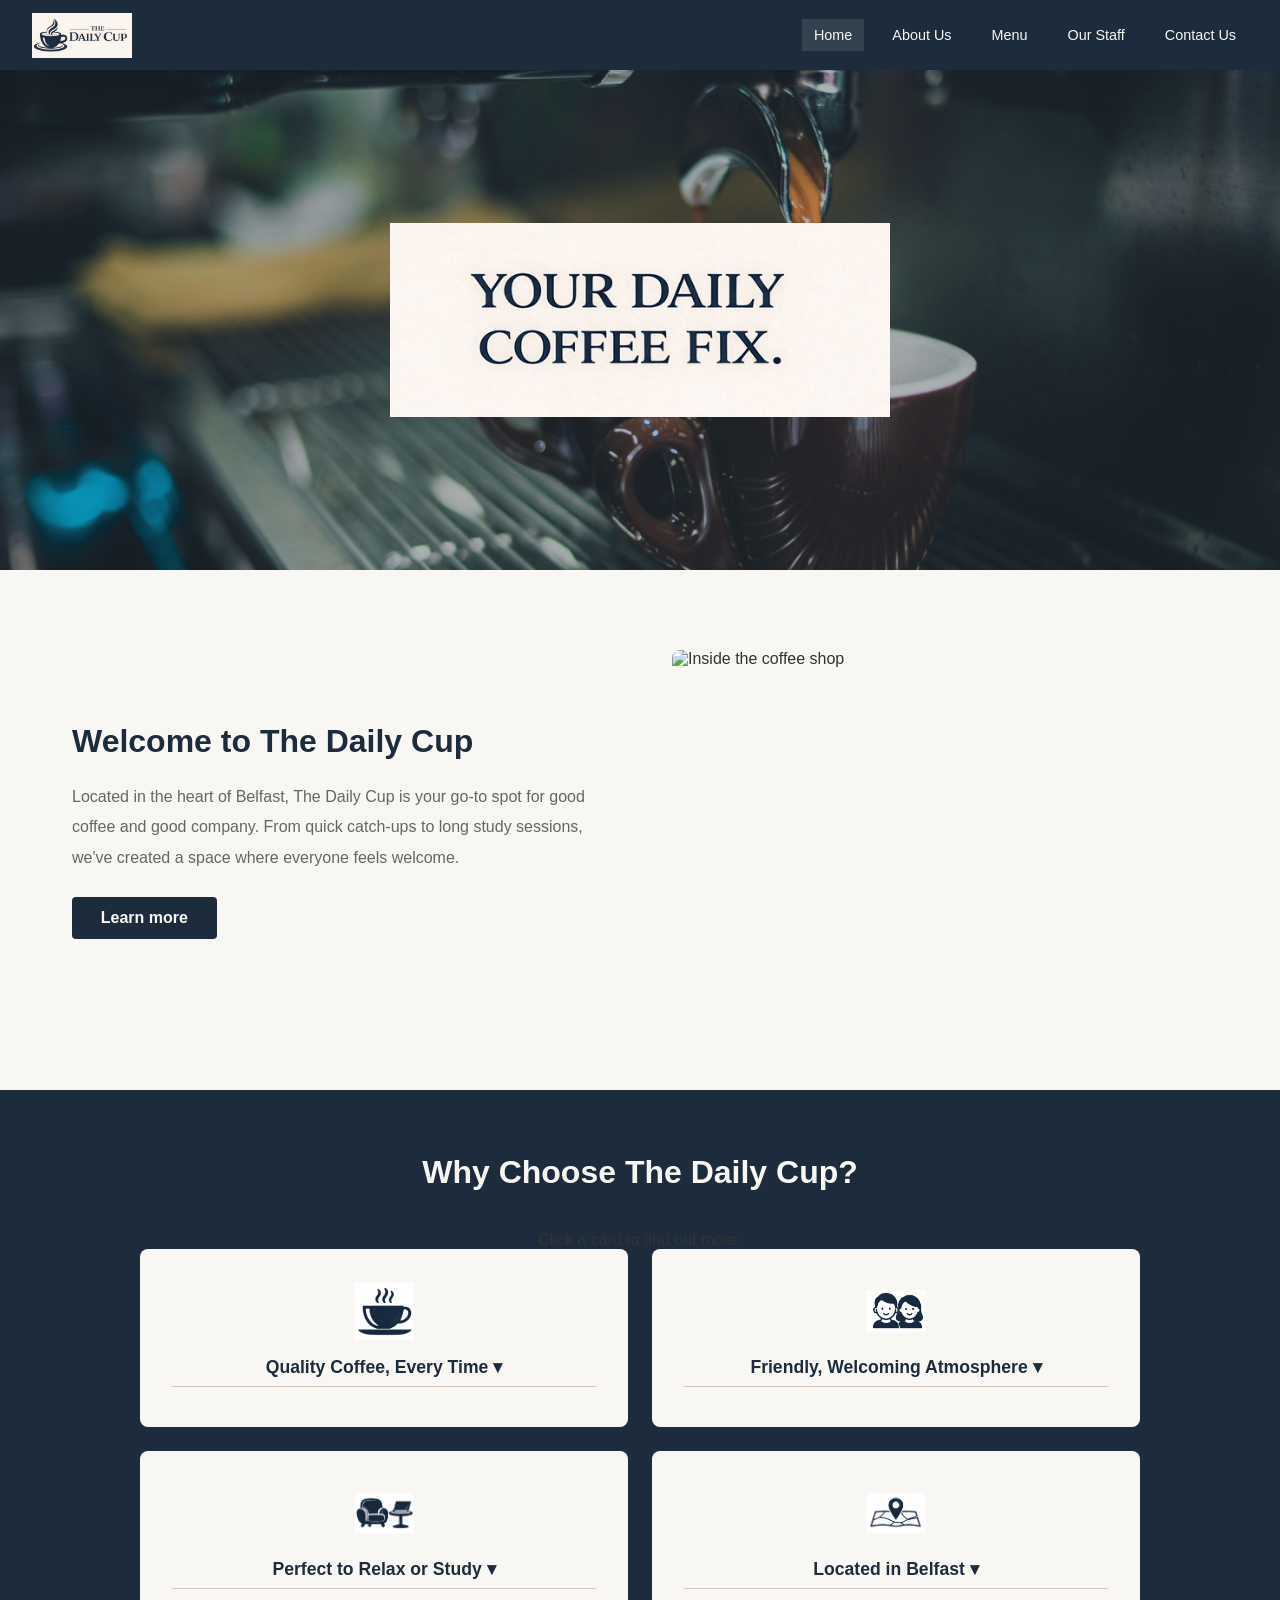
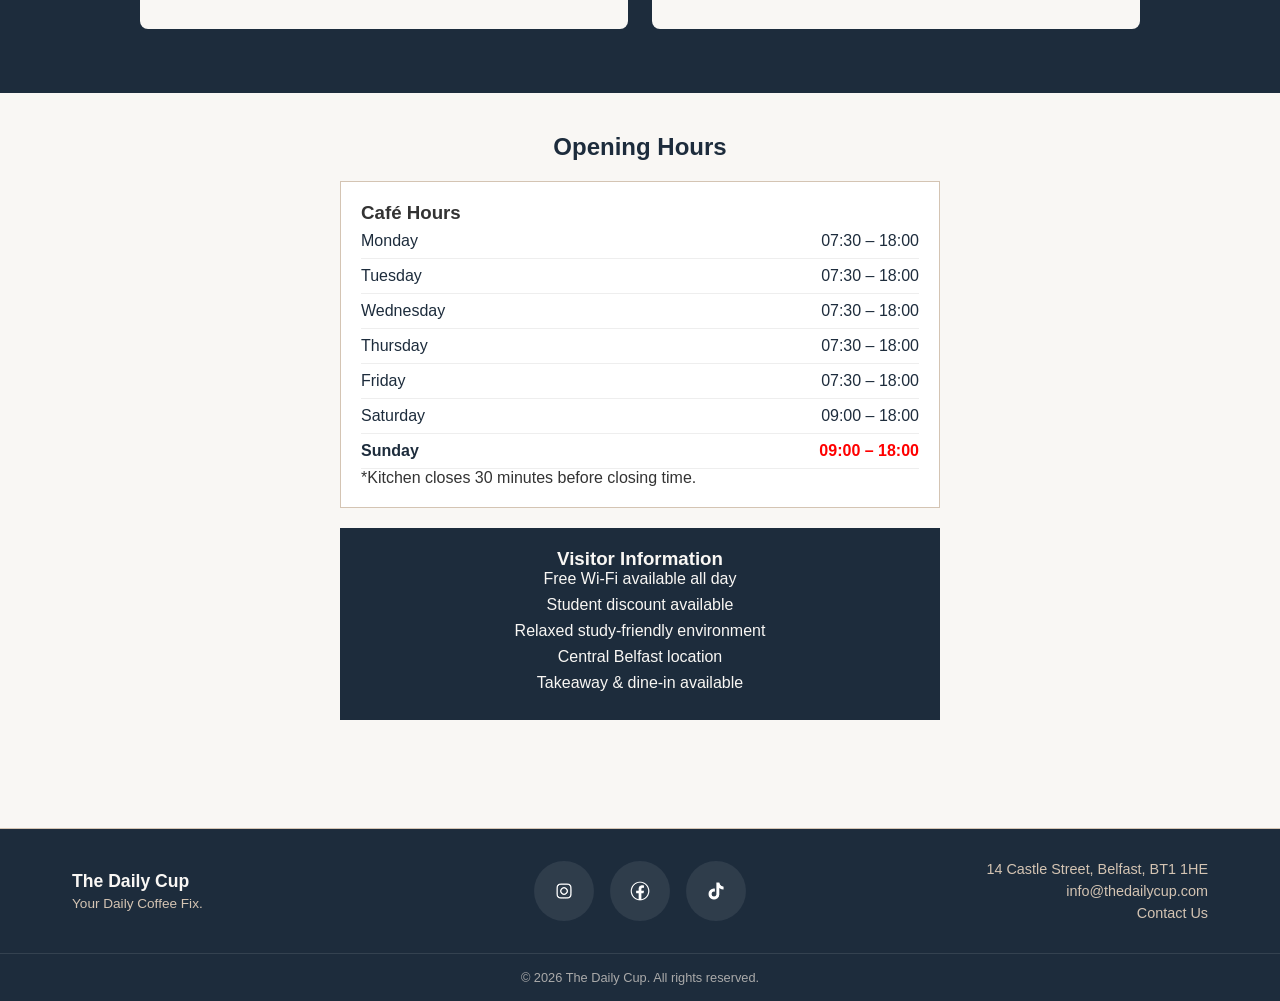
==== commit 5d7850ef: "Accessibility Improvements" ====
--- a/index.html
+++ b/index.html
@@ -134,6 +134,7 @@
 
     </div>
 </section>
+</main>
 
 
 <!-- Footer -->
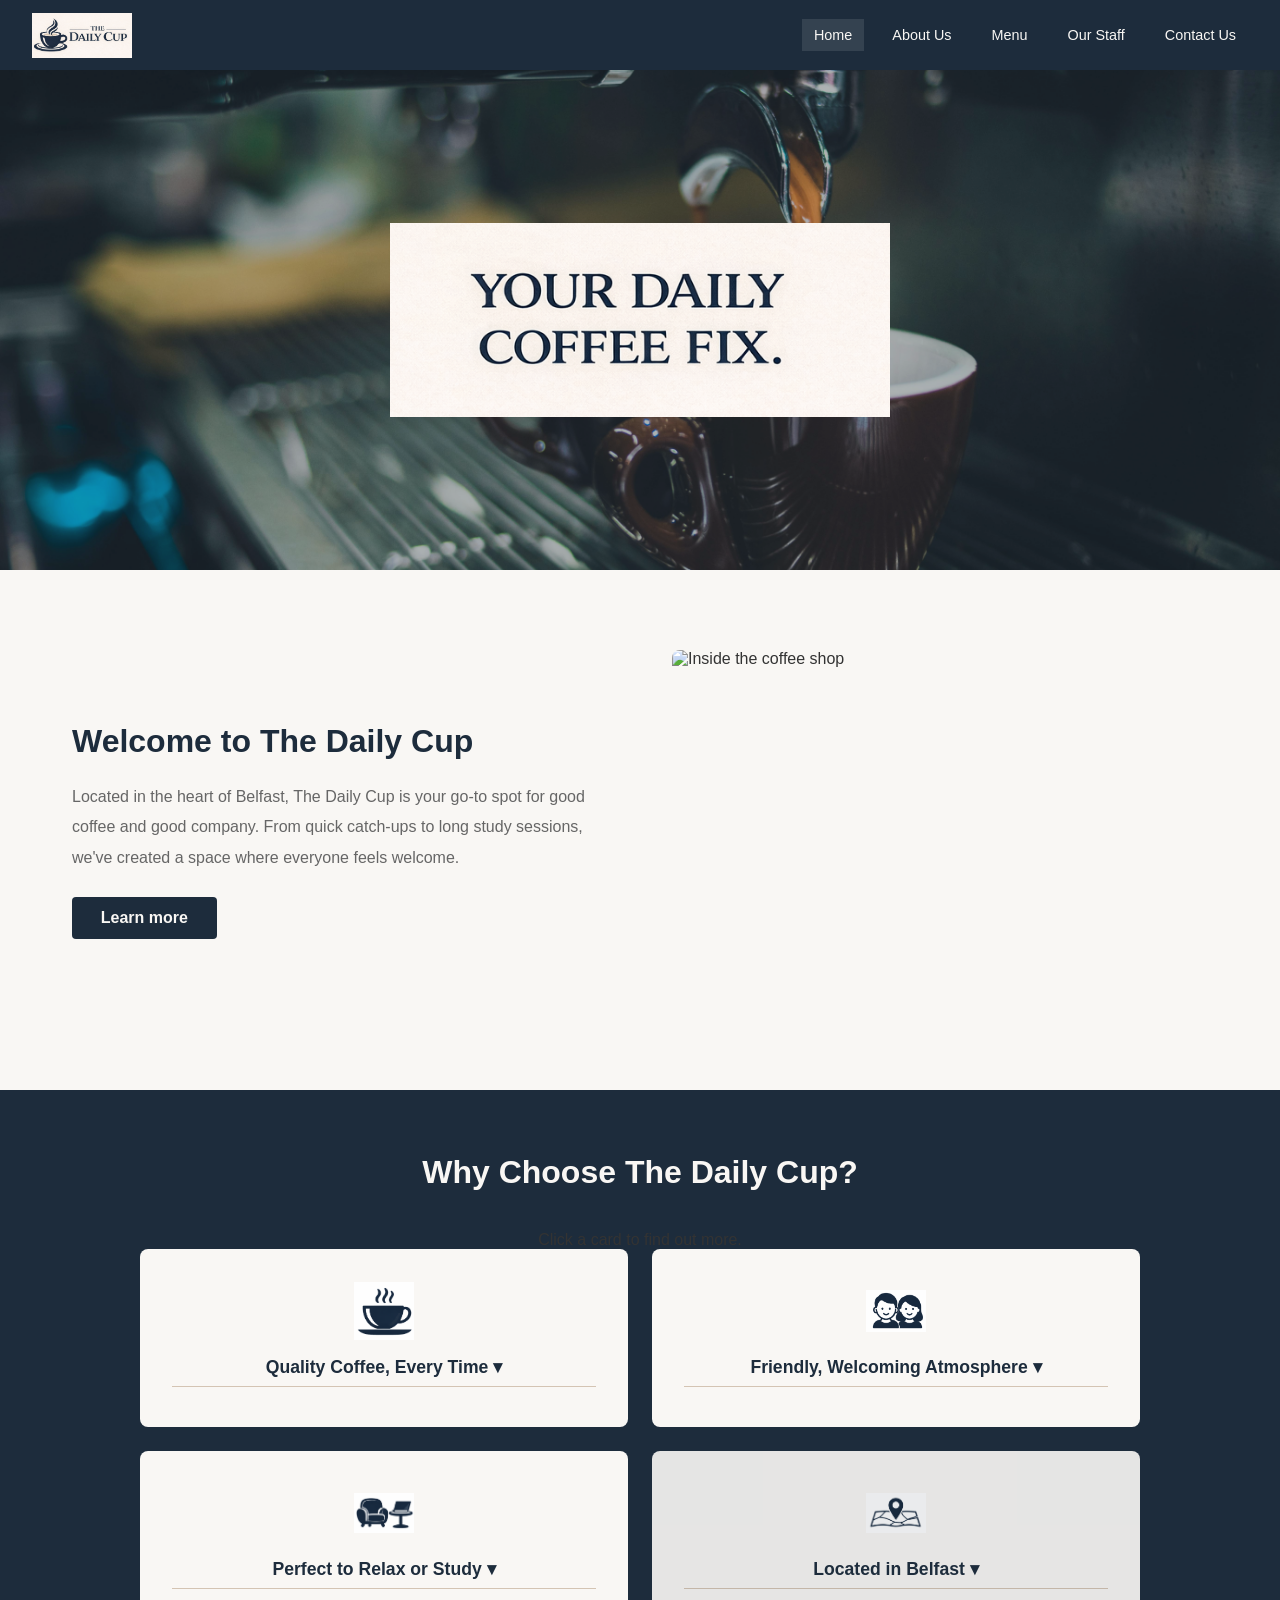
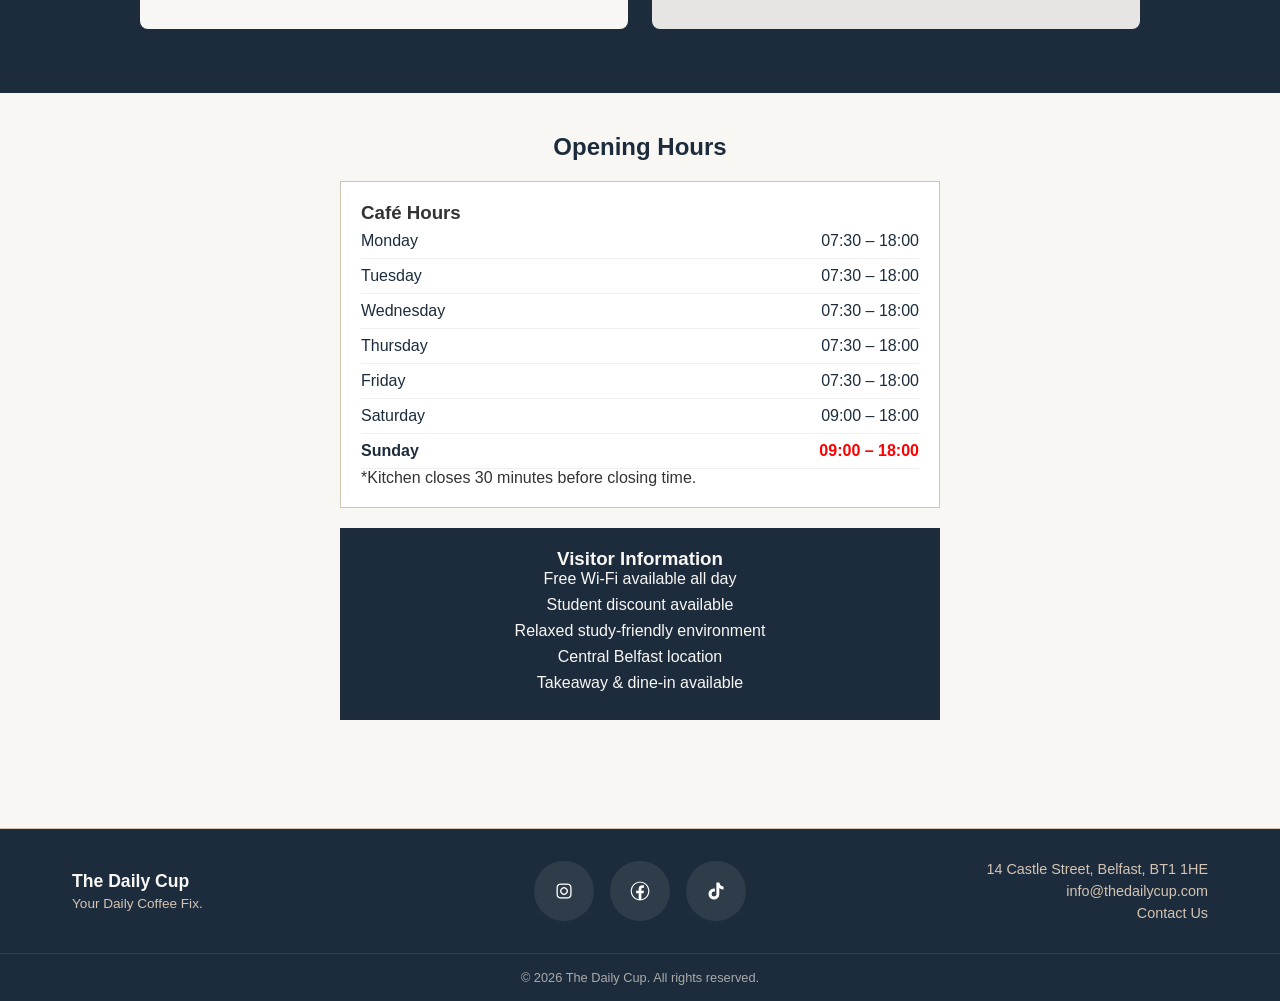
==== commit 9cd8de5a: "Acessibility improvemnts" ====
--- a/index.html
+++ b/index.html
@@ -38,7 +38,7 @@
  
     <!-- banner -->
     <section class="banner">
-        <img src="assets/banner.png" alt="Coffee shop banner" class="banner-img">
+        <img src="assets/banner.png" alt="Coffee machine with The Daily Cup Logo displayed ontop of it" class="banner-img">
         <div class="banner-overlay">
             <img src="assets/slogan.png" alt="Your Daily Coffee Fix" class="banner-slogan-img">
         </div>
@@ -147,13 +147,13 @@
 
         <div class="footer-socials">
             <a href="https://www.instagram.com/" class="social-icon" target="_blank">
-                <img src="./assets/instagram.png" alt="Instagram">
+                <img src="./assets/instagram.png" alt="Visit our Instagram">
             </a>
             <a href="https://www.facebook.com/" class="social-icon" target="_blank">
-                <img src="./assets/facebook.png" alt="Facebook">
+                <img src="./assets/facebook.png" alt="Visit our Facebook">
             </a>
             <a href="https://www.tiktok.com/" class="social-icon" target="_blank">
-                <img src="./assets/tiktok.png" alt="TikTok">
+                <img src="./assets/tiktok.png" alt="Visit our TikTok">
             </a>
         </div>
 
